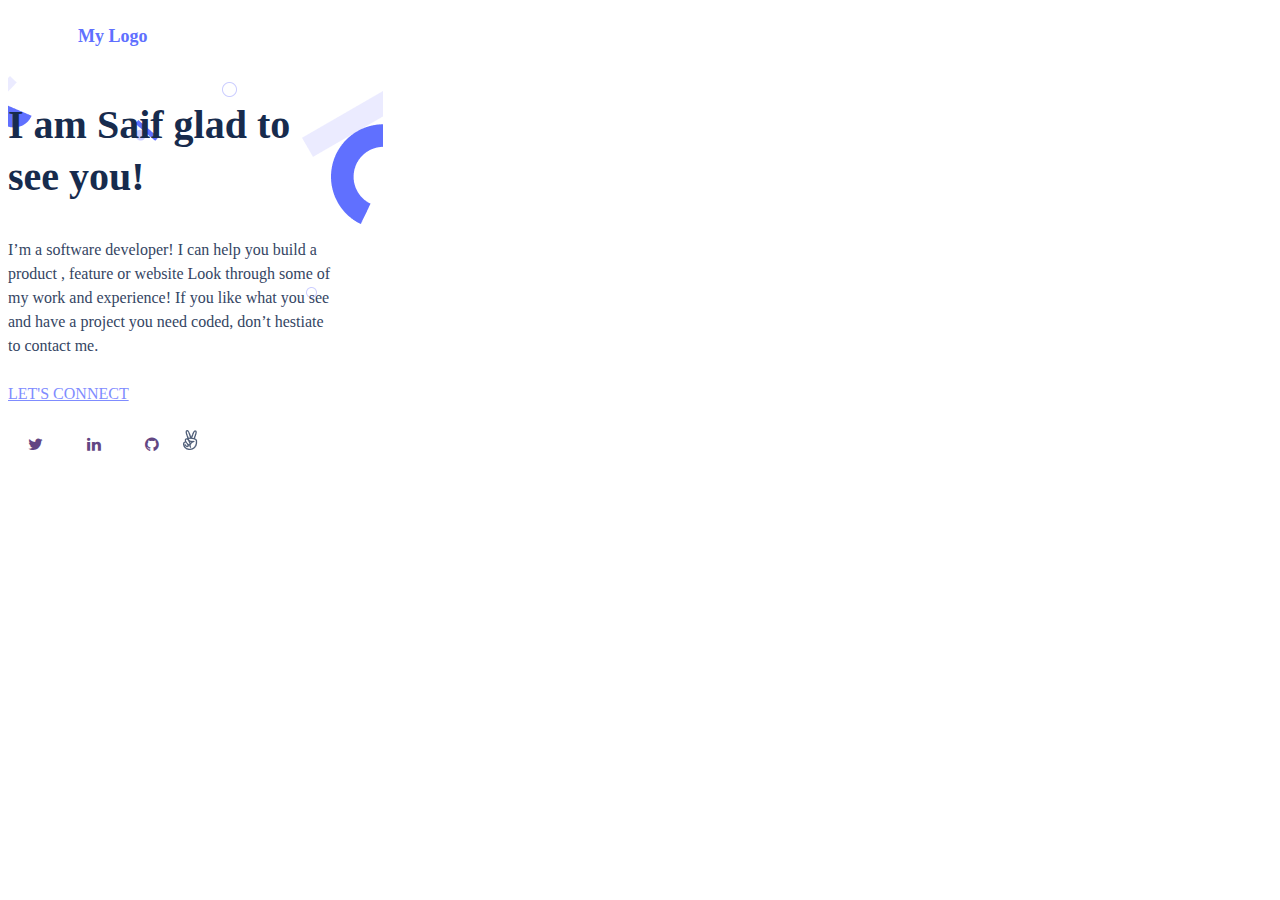
==== index.html @ a7fe4369 "Apply some more changes" ====
<!DOCTYPE html>
<html lang="en">
  <head>
    <meta charset="UTF-8" />
    <meta http-equiv="X-UA-Compatible" content="IE=edge" />
    <meta name="viewport" content="width=device-width, initial-scale=1.0" />
    <link rel="stylesheet" href="style.css" />
    <link
      rel="stylesheet"
      href="https://cdnjs.cloudflare.com/ajax/libs/font-awesome/4.7.0/css/font-awesome.min.css"
    />
    <link
      rel="stylesheet"
      href="https://fonts.googleapis.com/css?family=Sofia"
    />
    <title>Portfolio</title>
  </head>
  <body>
    <div class="container">
      <div class="header">
        <div class="logo">
          <p class="logo1">My Logo</p>
        </div>
        <div class="menu"><i class="fa fa-bars"> </i></div>
      </div>

      <div class="content">
        <div>
          <h1 class="heading">I am Saif glad to see you!</h1>
        </div>
        <div>
          <p class="para_text">
            I’m a software developer! I can help you build a product , feature
            or website Look through some of my work and experience! If you like
            what you see and have a project you need coded, don’t hestiate to
            contact me. <br />
            <br />
            <span class="extra"
              ><a href="#" class="connect"> LET'S CONNECT </a></span
            >
            <br />
            <br />
            <span class="icons">
              <a href="#"><i class="fa fa-twitter"></i></a>
              <a href="#"><i class="fa fa-linkedin"></i></a>
              <a href="#"><i class="fa fa-github"></i></a>
              <img src="peace.png" alt="" srcset="" />
            </span>
          </p>
        </div>
      </div>
    </div>
  </body>
</html>
---- style.css ----
.header {
  display: flex;
  flex-direction: row;
  border-radius: 20px;
  justify-content: space-between;
  margin-left: 70px;
  margin-right: 70px;
}
.logo1 {
  position: static;
  width: 76px;
  height: 20px;
  left: 12px;
  top: 10px;
  font-family: "Poppins";
  font-style: normal;
  font-weight: 700;
  font-size: 18px;
  line-height: 20px;
  display: flex;
  align-items: center;
  text-align: center;
  color: #6070ff;
}
.heading {
  position: static;
  width: 327px;
  height: 150px;
  left: 24px;
  top: 114px;
  font-family: "Poppins";
  font-style: normal;
  font-weight: 700;
  font-size: 40px;
  line-height: 52px;
  display: flex;
  align-items: center;
  color: #172b4d;
  flex: none;
  order: 0;
  flex-grow: 0;
  margin: 12px 0px;
}
.para_text {
  position: static;
  width: 327px;
  height: 146px;
  left: 24px;
  top: 276px;
  font-family: "Poppins";
  font-style: normal;
  font-weight: 400;
  font-size: 16px;
  line-height: 24px;
  color: #344563;
  flex: none;
  order: 1;
  flex-grow: 0;
  margin: 12px 0px;
}
.connect {
  position: static;
  width: 117px;
  height: 24px;
  left: 0px;
  top: 0px;
  font-family: "Poppins";
  font-style: normal;
  font-weight: 500;
  font-size: 16px;
  line-height: 24px;
  color: #7f8cff;
}
.menu {
  display: none;
}

.fa-twitter,
.fa-linkedin,
.fa-github {
  margin-left: 20px;
  margin-right: 20px;
  color: #624683;
}
.content {
  background-image: url("header-shapes mobile.png");
  background-repeat: no-repeat;
}
@media all and (max-width: 600px) {
  .header {
    display: flex;
    flex-direction: row;
    border-radius: 20px;
    justify-content: space-between;
    margin-left: 70px;
    margin-right: 70px;
  }
  .navbar {
    display: none;
  }

  .menu {
    display: flex;
    margin-top: 30px;
    font-size: 28px;
    color: #a164f1;
  }
  .para_text {
    width: 80%;

    margin-left: 10px;
    margin-right: 10px;
  }
  .connect {
    display: inline;
    margin-top: 500px;
    margin: 5px;
    padding: 5px;
    text-decoration: none;
    color: rgb(119, 60, 153);
  }
}
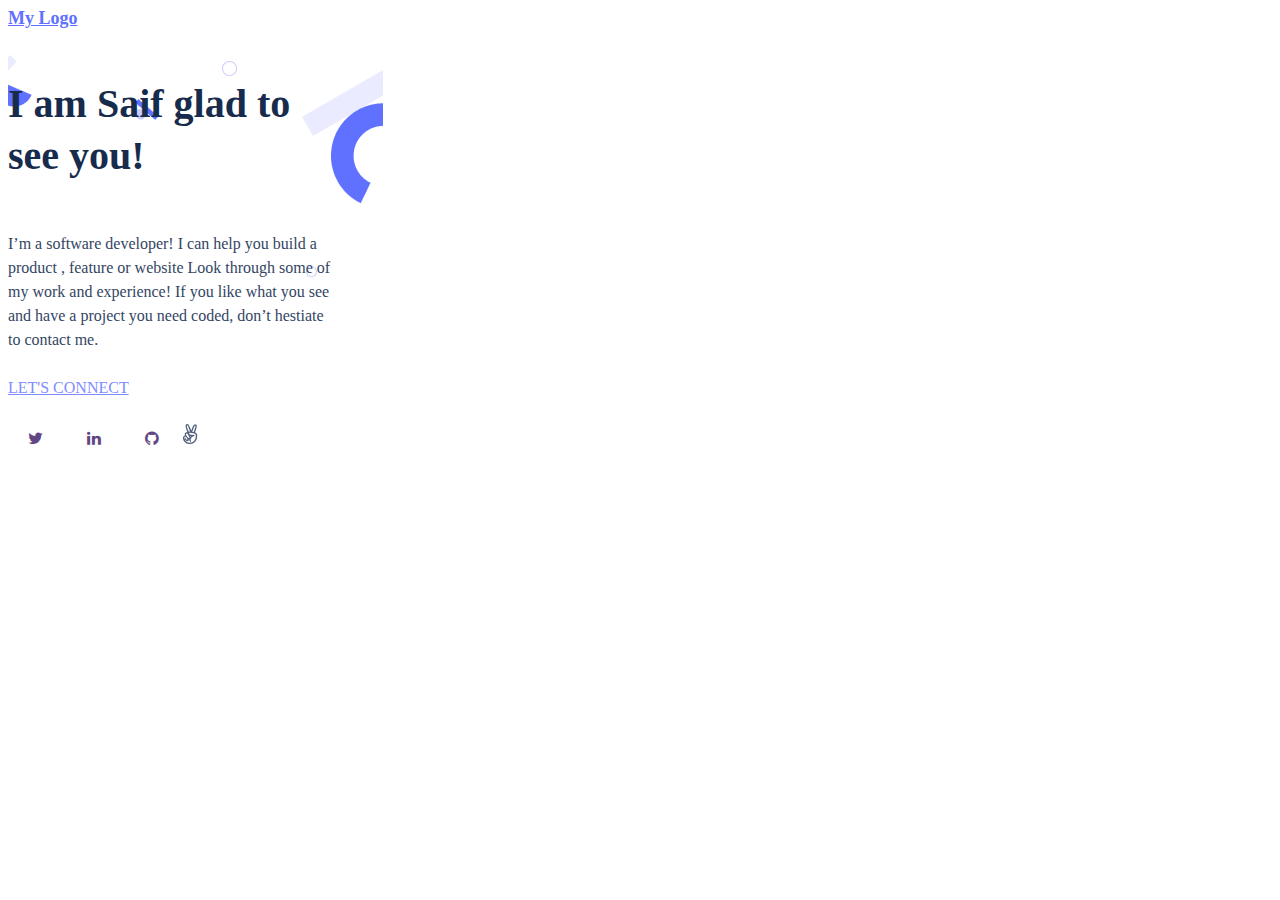
==== commit 57bc8121: "line 20 & 21 is edit & logo is wrap in an anchor tag" ====
--- a/index.html
+++ b/index.html
@@ -17,12 +17,12 @@
   </head>
   <body>
     <div class="container">
-      <div class="header">
-        <div class="logo">
-          <p class="logo1">My Logo</p>
-        </div>
+      <header class="header">
+        <nav class="logo">
+          <a href="#" class="logo1"> My Logo </a>
+        </nav>
         <div class="menu"><i class="fa fa-bars"> </i></div>
-      </div>
+      </header>
 
       <div class="content">
         <div>
@@ -44,7 +44,7 @@
               <a href="#"><i class="fa fa-twitter"></i></a>
               <a href="#"><i class="fa fa-linkedin"></i></a>
               <a href="#"><i class="fa fa-github"></i></a>
-              <img src="peace.png" alt="" srcset="" />
+              <img src="peace.png" alt="" />
             </span>
           </p>
         </div>
--- a/style.css
+++ b/style.css
@@ -3,8 +3,6 @@
   flex-direction: row;
   border-radius: 20px;
   justify-content: space-between;
-  margin-left: 70px;
-  margin-right: 70px;
 }
 .logo1 {
   position: static;
@@ -12,7 +10,6 @@
   height: 20px;
   left: 12px;
   top: 10px;
-  font-family: "Poppins";
   font-style: normal;
   font-weight: 700;
   font-size: 18px;
@@ -28,7 +25,6 @@
   height: 150px;
   left: 24px;
   top: 114px;
-  font-family: "Poppins";
   font-style: normal;
   font-weight: 700;
   font-size: 40px;
@@ -39,7 +35,6 @@
   flex: none;
   order: 0;
   flex-grow: 0;
-  margin: 12px 0px;
 }
 .para_text {
   position: static;
@@ -47,24 +42,16 @@
   height: 146px;
   left: 24px;
   top: 276px;
-  font-family: "Poppins";
   font-style: normal;
   font-weight: 400;
   font-size: 16px;
   line-height: 24px;
   color: #344563;
-  flex: none;
-  order: 1;
-  flex-grow: 0;
-  margin: 12px 0px;
 }
 .connect {
   position: static;
   width: 117px;
   height: 24px;
-  left: 0px;
-  top: 0px;
-  font-family: "Poppins";
   font-style: normal;
   font-weight: 500;
   font-size: 16px;
@@ -74,7 +61,6 @@
 .menu {
   display: none;
 }
-
 .fa-twitter,
 .fa-linkedin,
 .fa-github {
@@ -98,7 +84,6 @@
   .navbar {
     display: none;
   }
-
   .menu {
     display: flex;
     margin-top: 30px;
@@ -107,14 +92,12 @@
   }
   .para_text {
     width: 80%;
-
     margin-left: 10px;
     margin-right: 10px;
   }
   .connect {
     display: inline;
     margin-top: 500px;
-    margin: 5px;
     padding: 5px;
     text-decoration: none;
     color: rgb(119, 60, 153);
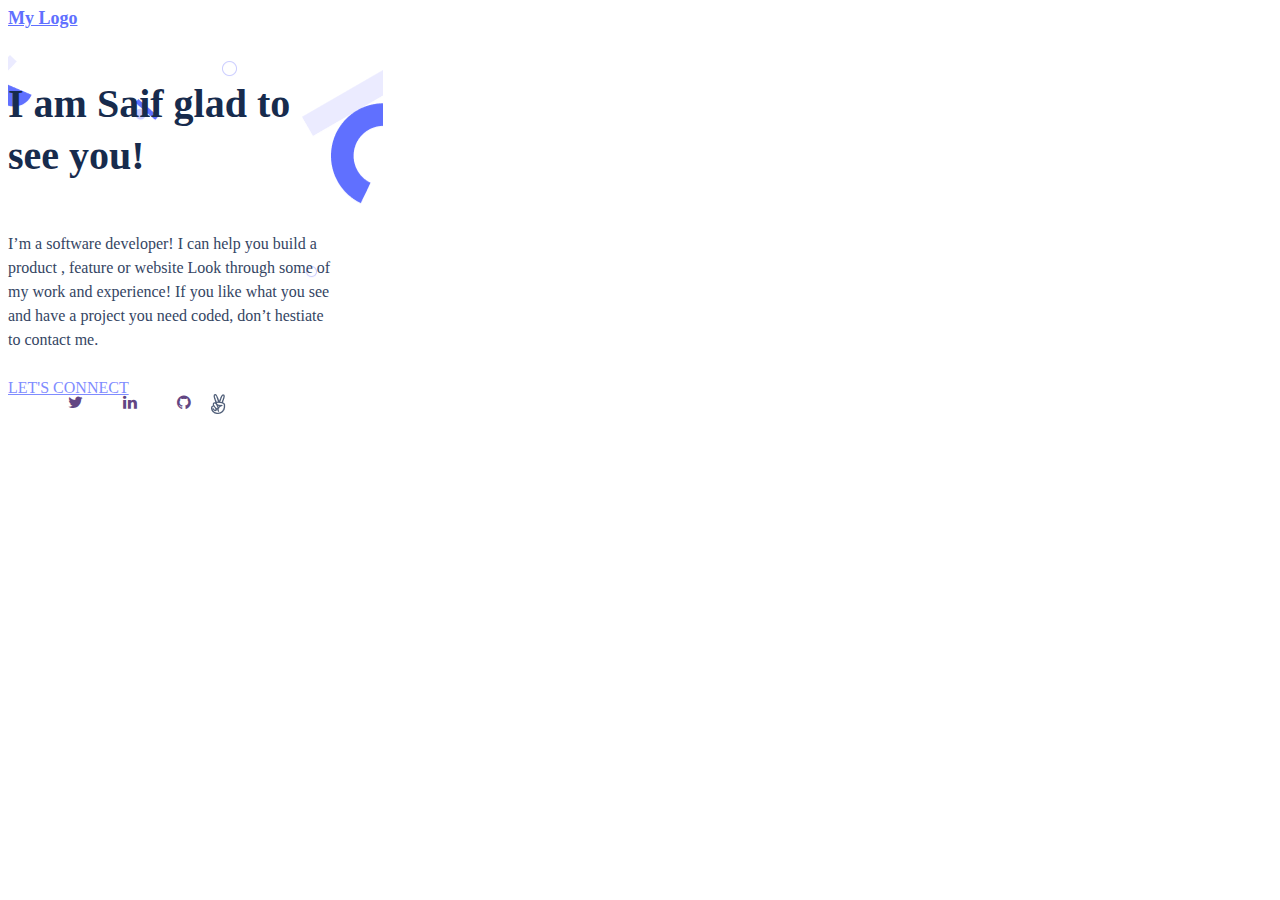
==== commit 4dd2a37b: "span tag replace by ul and icon wrap in li & move from p tag" ====
--- a/index.html
+++ b/index.html
@@ -24,7 +24,7 @@
         <div class="menu"><i class="fa fa-bars"> </i></div>
       </header>
 
-      <div class="content">
+      <section class="content">
         <div>
           <h1 class="heading">I am Saif glad to see you!</h1>
         </div>
@@ -40,15 +40,15 @@
             >
             <br />
             <br />
-            <span class="icons">
-              <a href="#"><i class="fa fa-twitter"></i></a>
-              <a href="#"><i class="fa fa-linkedin"></i></a>
-              <a href="#"><i class="fa fa-github"></i></a>
-              <img src="peace.png" alt="" />
-            </span>
+            <ul class="icons">
+              <li> <a href="#"><i class="fa fa-twitter"></i></a> </li>
+              <li> <a href="#"><i class="fa fa-linkedin"></i></a> </li>
+              <li><a href="#"><i class="fa fa-github"></i></a></li>
+              <li><img src="peace.png" alt="" /></li>
+            </ul>
           </p>
         </div>
-      </div>
+      </section>
     </div>
   </body>
 </html>
--- a/style.css
+++ b/style.css
@@ -72,6 +72,12 @@
   background-image: url("header-shapes mobile.png");
   background-repeat: no-repeat;
 }
+.icons{
+  display: flex;
+}
+ul,li{
+  list-style: none;
+}
 @media all and (max-width: 600px) {
   .header {
     display: flex;
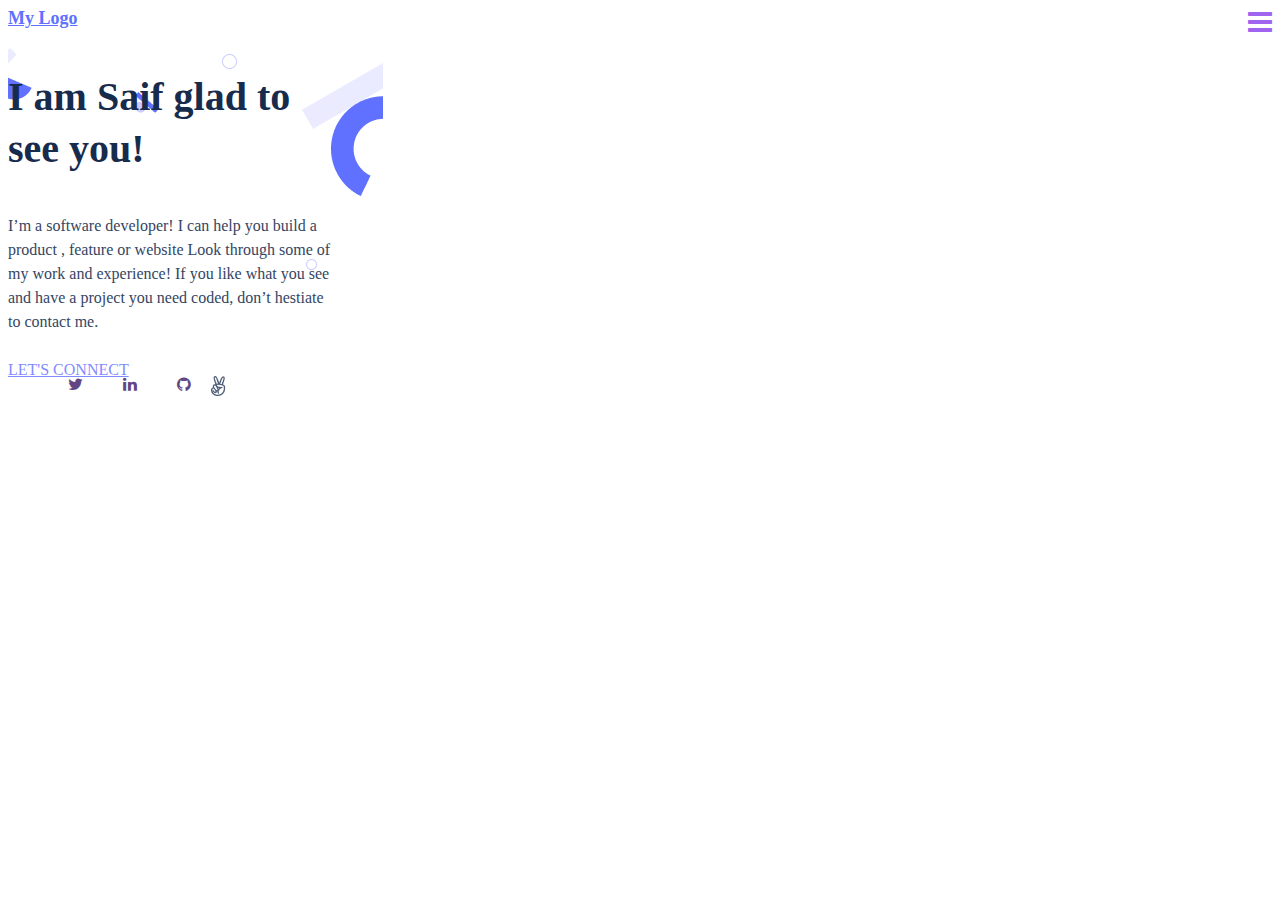
==== commit b4d8908c: "Extra space in header from left and right is set" ====
--- a/index.html
+++ b/index.html
@@ -40,13 +40,13 @@
             >
             <br />
             <br />
+          </p>
             <ul class="icons">
               <li> <a href="#"><i class="fa fa-twitter"></i></a> </li>
               <li> <a href="#"><i class="fa fa-linkedin"></i></a> </li>
               <li><a href="#"><i class="fa fa-github"></i></a></li>
               <li><img src="peace.png" alt="" /></li>
             </ul>
-          </p>
         </div>
       </section>
     </div>
--- a/style.css
+++ b/style.css
@@ -35,6 +35,7 @@
   flex: none;
   order: 0;
   flex-grow: 0;
+  margin: 12px 0px;
 }
 .para_text {
   position: static;
@@ -52,6 +53,8 @@
   position: static;
   width: 117px;
   height: 24px;
+  left: 0px;
+  top: 0px;
   font-style: normal;
   font-weight: 500;
   font-size: 16px;
@@ -78,23 +81,25 @@
 ul,li{
   list-style: none;
 }
+.menu {
+  display: flex;
+  font-size: 28px;
+  color: #a164f1;
+}
 @media all and (max-width: 600px) {
   .header {
     display: flex;
     flex-direction: row;
     border-radius: 20px;
     justify-content: space-between;
-    margin-left: 70px;
-    margin-right: 70px;
+  }
+  .menu {
+    display: flex;
+    font-size: 28px;
+    color: #a164f1;
   }
   .navbar {
     display: none;
-  }
-  .menu {
-    display: flex;
-    margin-top: 30px;
-    font-size: 28px;
-    color: #a164f1;
   }
   .para_text {
     width: 80%;
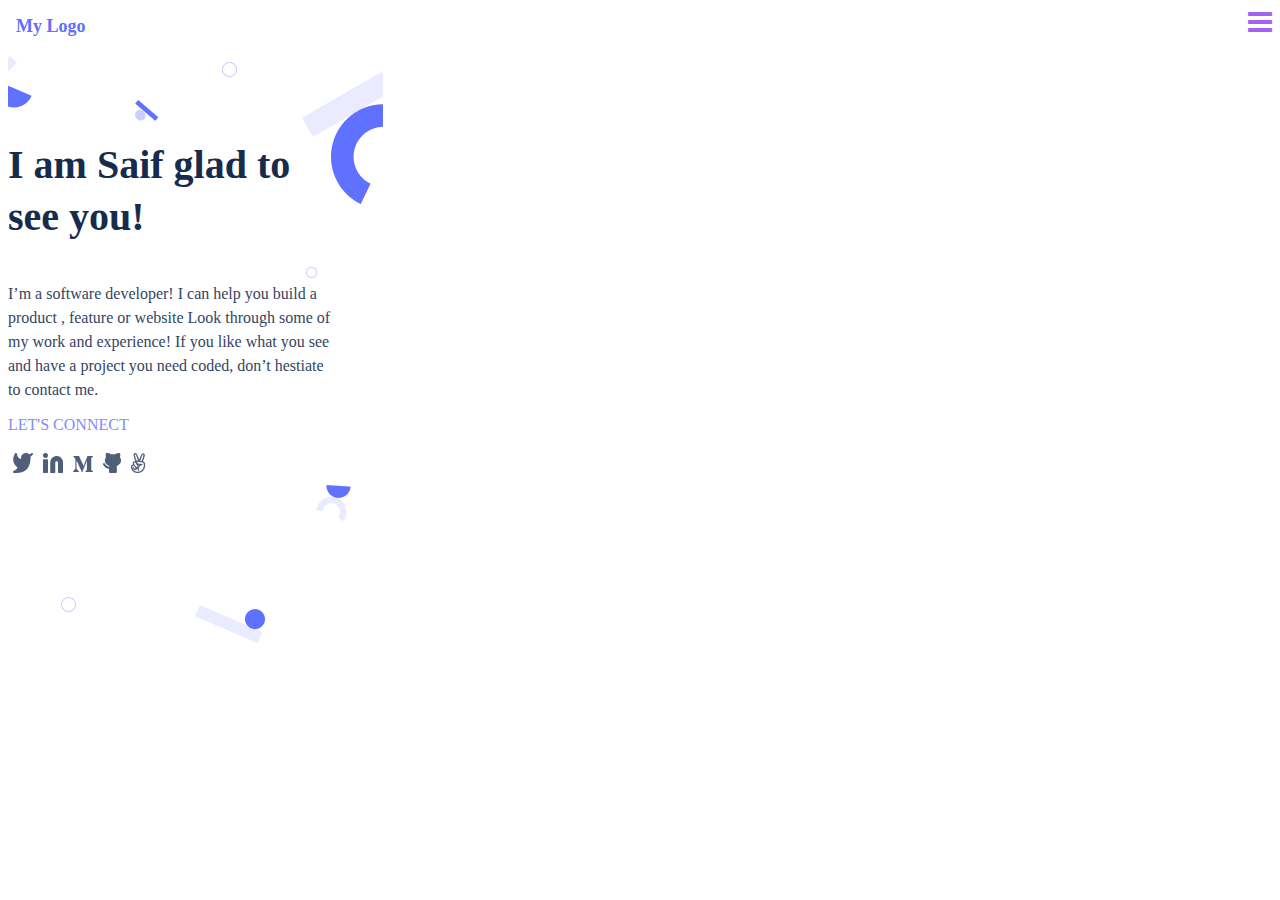
==== commit 4d5d3751: "New changes in CSS and HTML" ====
--- a/index.html
+++ b/index.html
@@ -20,8 +20,8 @@
       <header class="header">
         <nav class="logo">
           <a href="#" class="logo1"> My Logo </a>
+          <div class="menu"><i class="fa fa-bars"> </i></div>
         </nav>
-        <div class="menu"><i class="fa fa-bars"> </i></div>
       </header>
 
       <section class="content">
@@ -29,23 +29,23 @@
           <h1 class="heading">I am Saif glad to see you!</h1>
         </div>
         <div>
+          <div class="texto" >
           <p class="para_text">
             I’m a software developer! I can help you build a product , feature
             or website Look through some of my work and experience! If you like
             what you see and have a project you need coded, don’t hestiate to
-            contact me. <br />
-            <br />
-            <span class="extra"
-              ><a href="#" class="connect"> LET'S CONNECT </a></span
+            contact me.
+          </div> 
+            <span class="extra">
+              <a href="#" class="connect"> LET'S CONNECT </a></span
             >
-            <br />
-            <br />
           </p>
             <ul class="icons">
-              <li> <a href="#"><i class="fa fa-twitter"></i></a> </li>
-              <li> <a href="#"><i class="fa fa-linkedin"></i></a> </li>
-              <li><a href="#"><i class="fa fa-github"></i></a></li>
-              <li><img src="peace.png" alt="" /></li>
+              <li> <a href="#" class="social" > <img src="social_icons/Twitter.png" alt="Twitter" class="twitter" > </a> </li>
+              <li> <a href="#" class="social" > <img src="social_icons/Linkedin.png" alt="Linkedin" class="linkdein"> </a> </li>
+              <li> <a href="#" class="social" > <img src="social_icons/M.png" alt="M" class="m"> </a> </li>
+              <li> <a href="#" class="social" > <img src="social_icons/Github.png" alt="Github" class="git" > </a> </li>
+              <li> <a href="#" class="social" > <img src="social_icons/Peace.png" alt="peace" class="peace" > </a> </li>
             </ul>
         </div>
       </section>
--- a/style.css
+++ b/style.css
@@ -1,9 +1,3 @@
-.header {
-  display: flex;
-  flex-direction: row;
-  border-radius: 20px;
-  justify-content: space-between;
-}
 .logo1 {
   position: static;
   width: 76px;
@@ -18,6 +12,8 @@
   align-items: center;
   text-align: center;
   color: #6070ff;
+  padding:8px;
+  text-decoration: none;
 }
 .heading {
   position: static;
@@ -36,11 +32,12 @@
   order: 0;
   flex-grow: 0;
   margin: 12px 0px;
+  padding-top: 60px;
 }
 .para_text {
   position: static;
   width: 327px;
-  height: 146px;
+  height: 115px;
   left: 24px;
   top: 276px;
   font-style: normal;
@@ -60,23 +57,30 @@
   font-size: 16px;
   line-height: 24px;
   color: #7f8cff;
+  text-decoration: none;
 }
 .menu {
   display: none;
 }
-.fa-twitter,
-.fa-linkedin,
-.fa-github {
-  margin-left: 20px;
-  margin-right: 20px;
-  color: #624683;
-}
 .content {
   background-image: url("header-shapes mobile.png");
   background-repeat: no-repeat;
+  height: 604.0000610351562px;
+width: 375px;
+left: 0px;
+top: 92px;
+border-radius: 0px;
+padding: 114px, 24px, 114px, 24px;
+
 }
 .icons{
   display: flex;
+  height: 20.000062942504883px;
+width: 170.1666717529297px;
+left: 24px;
+top: 470px;
+border-radius: 0px;
+padding-left: 0px;
 }
 ul,li{
   list-style: none;
@@ -86,31 +90,41 @@
   font-size: 28px;
   color: #a164f1;
 }
-@media all and (max-width: 600px) {
-  .header {
-    display: flex;
-    flex-direction: row;
-    border-radius: 20px;
-    justify-content: space-between;
-  }
-  .menu {
-    display: flex;
-    font-size: 28px;
-    color: #a164f1;
-  }
-  .navbar {
-    display: none;
-  }
-  .para_text {
-    width: 80%;
-    margin-left: 10px;
-    margin-right: 10px;
-  }
-  .connect {
-    display: inline;
-    margin-top: 500px;
-    padding: 5px;
-    text-decoration: none;
-    color: rgb(119, 60, 153);
-  }
+.social{
+  padding: 5px;
 }
+.twitter{
+  height: 19.962478637695312px;
+  width: 19.985925674438477px;
+  left: 24px;
+  top: 470px;
+  border-radius: 0px;
+  
+}
+.logo{
+  display: flex;
+  flex-direction: row;
+  justify-content: space-between;
+}
+.git{
+  height: 20px;
+width: 17.985200881958008px;
+left: 143px;
+top: 470px;
+border-radius: 0px;
+}
+.linkdein{
+  height: 20.000062942504883px;
+width: 20.00014877319336px;
+left: 63px;
+top: 470px;
+border-radius: 0px;
+}
+.m{
+  height: 16px;
+width: 20px;
+left: 103px;
+top: 472px;
+border-radius: 0px;
+padding-top: 3px;
+}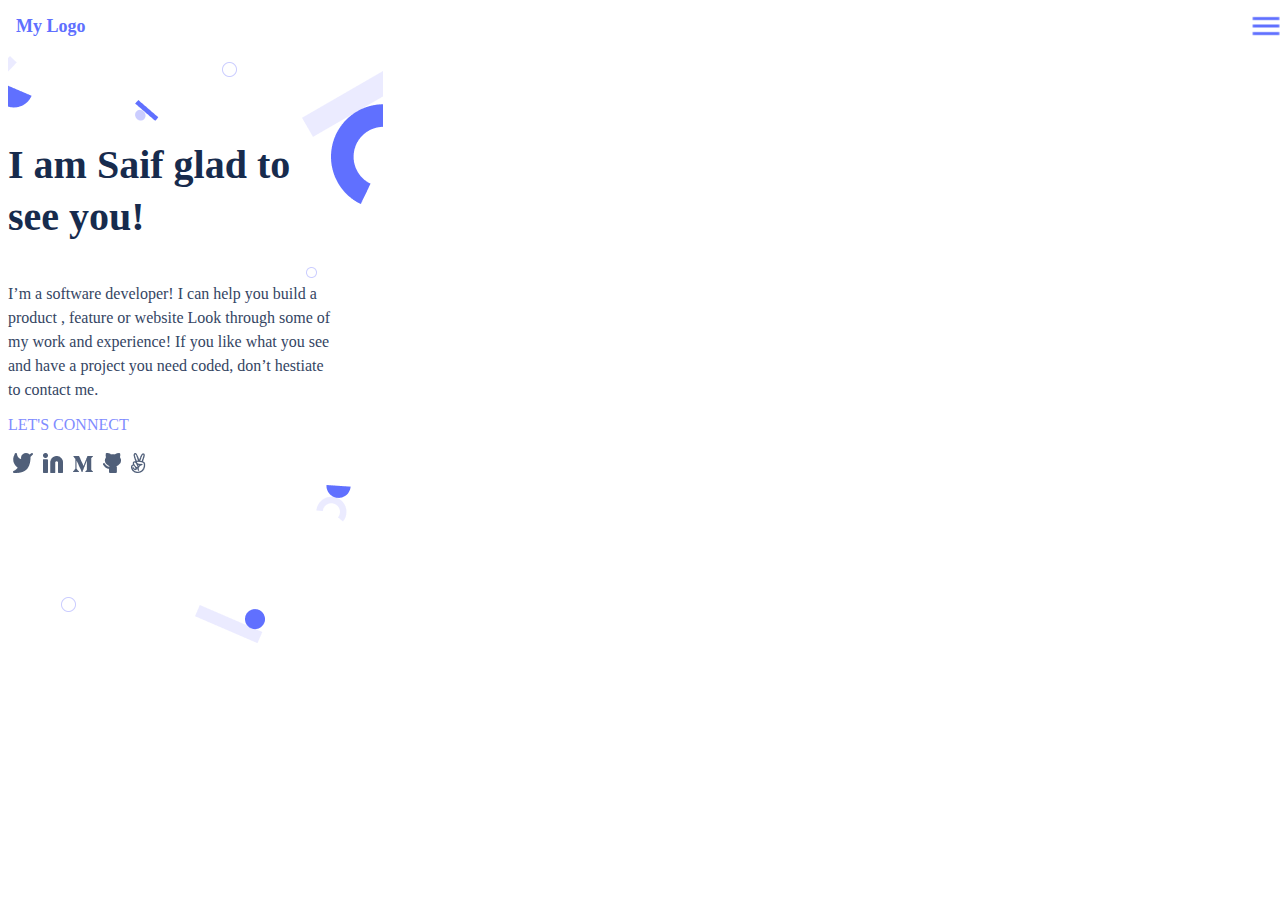
==== commit b6b3aca3: "Errors fix" ====
--- a/index.html
+++ b/index.html
@@ -5,10 +5,6 @@
     <meta http-equiv="X-UA-Compatible" content="IE=edge" />
     <meta name="viewport" content="width=device-width, initial-scale=1.0" />
     <link rel="stylesheet" href="style.css" />
-    <link
-      rel="stylesheet"
-      href="https://cdnjs.cloudflare.com/ajax/libs/font-awesome/4.7.0/css/font-awesome.min.css"
-    />
     <link
       rel="stylesheet"
       href="https://fonts.googleapis.com/css?family=Sofia"
@@ -20,7 +16,7 @@
       <header class="header">
         <nav class="logo">
           <a href="#" class="logo1"> My Logo </a>
-          <div class="menu"><i class="fa fa-bars"> </i></div>
+          <div class="menu"><img src="Menu.png" alt="" /></div>
         </nav>
       </header>
 
@@ -29,24 +25,53 @@
           <h1 class="heading">I am Saif glad to see you!</h1>
         </div>
         <div>
-          <div class="texto" >
-          <p class="para_text">
-            I’m a software developer! I can help you build a product , feature
-            or website Look through some of my work and experience! If you like
-            what you see and have a project you need coded, don’t hestiate to
-            contact me.
-          </div> 
-            <span class="extra">
-              <a href="#" class="connect"> LET'S CONNECT </a></span
-            >
-          </p>
-            <ul class="icons">
-              <li> <a href="#" class="social" > <img src="social_icons/Twitter.png" alt="Twitter" class="twitter" > </a> </li>
-              <li> <a href="#" class="social" > <img src="social_icons/Linkedin.png" alt="Linkedin" class="linkdein"> </a> </li>
-              <li> <a href="#" class="social" > <img src="social_icons/M.png" alt="M" class="m"> </a> </li>
-              <li> <a href="#" class="social" > <img src="social_icons/Github.png" alt="Github" class="git" > </a> </li>
-              <li> <a href="#" class="social" > <img src="social_icons/Peace.png" alt="peace" class="peace" > </a> </li>
-            </ul>
+          <div class="texto">
+            <p class="para_text">
+              I’m a software developer! I can help you build a product , feature
+              or website Look through some of my work and experience! If you
+              like what you see and have a project you need coded, don’t
+              hestiate to contact me.
+            </p>
+          </div>
+
+          <span class="extra">
+            <a href="#" class="connect"> LET'S CONNECT </a></span
+          >
+          <ul class="icons">
+            <li>
+              <a href="#" class="social">
+                <img
+                  src="social_icons/Twitter.png"
+                  alt="Twitter"
+                  class="twitter"
+                />
+              </a>
+            </li>
+            <li>
+              <a href="#" class="social">
+                <img
+                  src="social_icons/Linkedin.png"
+                  alt="Linkedin"
+                  class="linkdein"
+                />
+              </a>
+            </li>
+            <li>
+              <a href="#" class="social">
+                <img src="social_icons/M.png" alt="M" class="m" />
+              </a>
+            </li>
+            <li>
+              <a href="#" class="social">
+                <img src="social_icons/Github.png" alt="Github" class="git" />
+              </a>
+            </li>
+            <li>
+              <a href="#" class="social">
+                <img src="social_icons/Peace.png" alt="peace" class="peace" />
+              </a>
+            </li>
+          </ul>
         </div>
       </section>
     </div>
--- a/style.css
+++ b/style.css
@@ -12,8 +12,13 @@
   align-items: center;
   text-align: center;
   color: #6070ff;
-  padding:8px;
+  padding: 8px;
   text-decoration: none;
+}
+.menu {
+  display: flex;
+  font-size: 28px;
+  color: #a164f1;
 }
 .heading {
   position: static;
@@ -59,72 +64,62 @@
   color: #7f8cff;
   text-decoration: none;
 }
-.menu {
-  display: none;
-}
 .content {
   background-image: url("header-shapes mobile.png");
   background-repeat: no-repeat;
   height: 604.0000610351562px;
-width: 375px;
-left: 0px;
-top: 92px;
-border-radius: 0px;
-padding: 114px, 24px, 114px, 24px;
-
+  width: 375px;
+  left: 0px;
+  top: 92px;
+  border-radius: 0px;
 }
-.icons{
+.icons {
   display: flex;
   height: 20.000062942504883px;
-width: 170.1666717529297px;
-left: 24px;
-top: 470px;
-border-radius: 0px;
-padding-left: 0px;
+  width: 170.1666717529297px;
+  left: 24px;
+  top: 470px;
+  border-radius: 0px;
+  padding-left: 0px;
 }
-ul,li{
+ul,
+li {
   list-style: none;
 }
-.menu {
-  display: flex;
-  font-size: 28px;
-  color: #a164f1;
-}
-.social{
+.social {
   padding: 5px;
 }
-.twitter{
+.twitter {
   height: 19.962478637695312px;
   width: 19.985925674438477px;
   left: 24px;
   top: 470px;
   border-radius: 0px;
-  
 }
-.logo{
+.logo {
   display: flex;
   flex-direction: row;
   justify-content: space-between;
 }
-.git{
+.git {
   height: 20px;
-width: 17.985200881958008px;
-left: 143px;
-top: 470px;
-border-radius: 0px;
+  width: 17.985200881958008px;
+  left: 143px;
+  top: 470px;
+  border-radius: 0px;
 }
-.linkdein{
+.linkdein {
   height: 20.000062942504883px;
-width: 20.00014877319336px;
-left: 63px;
-top: 470px;
-border-radius: 0px;
+  width: 20.00014877319336px;
+  left: 63px;
+  top: 470px;
+  border-radius: 0px;
 }
-.m{
+.m {
   height: 16px;
-width: 20px;
-left: 103px;
-top: 472px;
-border-radius: 0px;
-padding-top: 3px;
-}+  width: 20px;
+  left: 103px;
+  top: 472px;
+  border-radius: 0px;
+  padding-top: 3px;
+}
